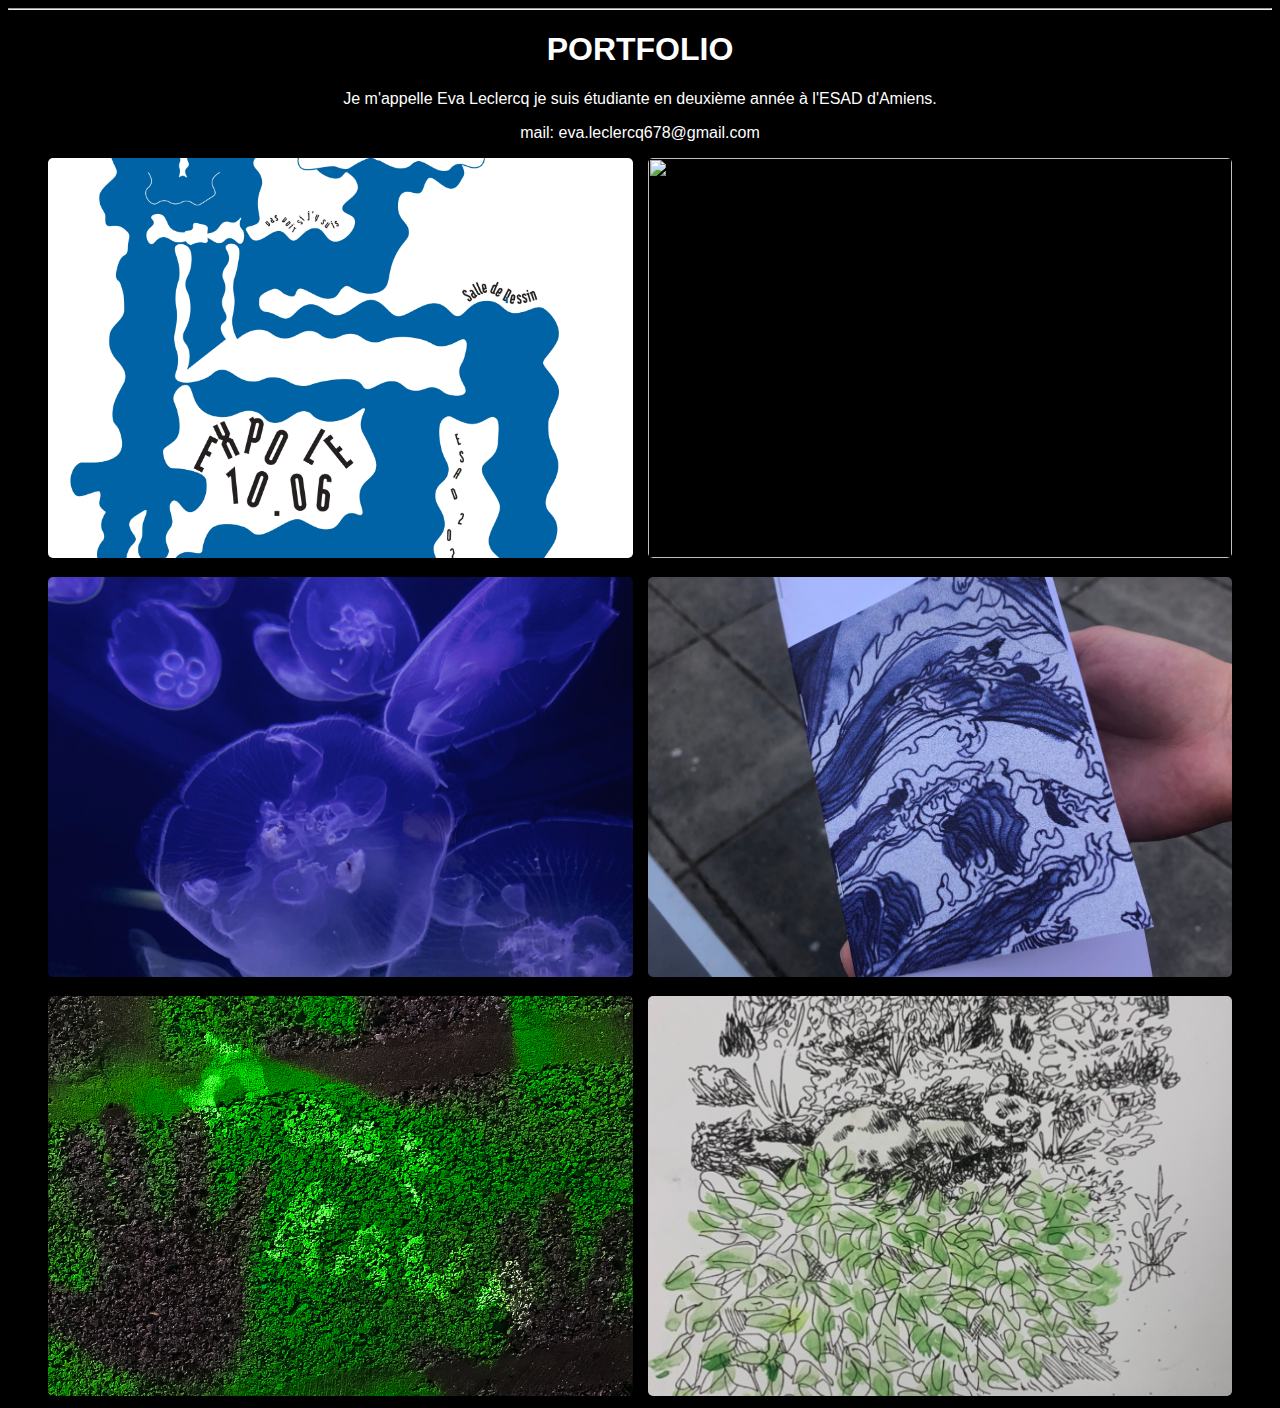
==== index.html @ 04c7aea1 "Add files via upload" ====
<!DOCTYPE html>
<html lang="fr">

<head>
    <meta charset="UTF-8">
    <meta http-equiv="X-UA-Compatible" content="IE=edge">
    <meta name="viewport" content="width=device-width, initial-scale=1.0">
    <title>PORTFOLIO EVA</title>
    <link rel="stylesheet" href="style.css">
   
   
  
</head>

<body>

    <header>
        <div class="header">



    

    </header>



    <hr>

    <div class="haut">


    
    </div>

    <h1>PORTFOLIO</h1>
    <p>Je m'appelle Eva Leclercq je suis étudiante en deuxième année à l'ESAD d'Amiens.
    </p>
<p>mail: eva.leclercq678@gmail.com</p>
   

    <main class="grid-main">
        <div class="grid">
            <a href="gambetta.html"> <img src="media/affiche-expo.jpeg" alt="" class="l"> </a>
            <a href="animaux1.html"> <img src="media/animaux-1/entroupe.jpg" alt="" class="l"> </a>
            <a href="animaux2.html"> <img src="media/an2-méduse.jpg" alt="" class="l"> </a>
            <a href="moby.html"> <img src="media/typo-3.jpg" alt="" class="l"> </a>
            <a href="Dooz.html"> <img src="media/main.jpg" alt="" class="l"> </a>
            <a href="illu.html"> <img src="media/illu/jardin.jpg" alt="" class="l"> </a>
        </div>
    </main>

    

</body>

</html>
---- style.css ----
@media (min-width:700px) {

.main {
    display: block;
}

.grid {
    display: grid;
    max-width: 100%;
    gap: 15px;
    object-fit: cover;
    margin-left: 10px;
    margin-right: 10px;
}

.l {
    max-width: 100%;
    object-fit: cover;
    border-radius: 5px;
    height: auto;
    width: 100%;
    transition: 0.4s;

}

}



@media (min-width:700px) {

    .grid {
        display: grid;
        grid-template-columns: repeat(2, 1fr);
        max-width: 100%;
        margin-left: 40px;
        margin-right: 40px;
        object-fit: cover;
    }

    .l {
        max-width: 100%;
        object-fit: cover;
        border-radius: 5px;
        height: 400px;
        width: 100%;
        transition: 0.4s;

    }
}


.l:hover {
    transform: scale(0.9);
}



@media (max-width:700px) {

    .gridprojet {
        display: block;
        margin-left: 5%;
        margin-right: 5%;
    
    }

    .imgprojet {
        max-width: 100%;
        height: auto;
        object-fit: cover;
        
    }
    .description {
        display: none;
     }
}













@media (min-width:700px) {

   


    .g {
        max-width: 100%;
        object-fit: cover;
        height: auto;
        width: auto;
    }

}

h1{
    text-align: center;
    color: white;
    font-family: 'Franklin Gothic Medium', 'Arial Narrow', Arial, sans-serif;
    background-color: black;
}

div.profile{
    text-align: center;
}

.grille1{
    display: grid;
    grid-template-columns: repeat(3);
    1fr
}

p{
    text-align: center;
    font-family: 'Franklin Gothic Medium', 'Arial Narrow', Arial, sans-serif;
    color: white;
}

body{
    background-color: black;
}
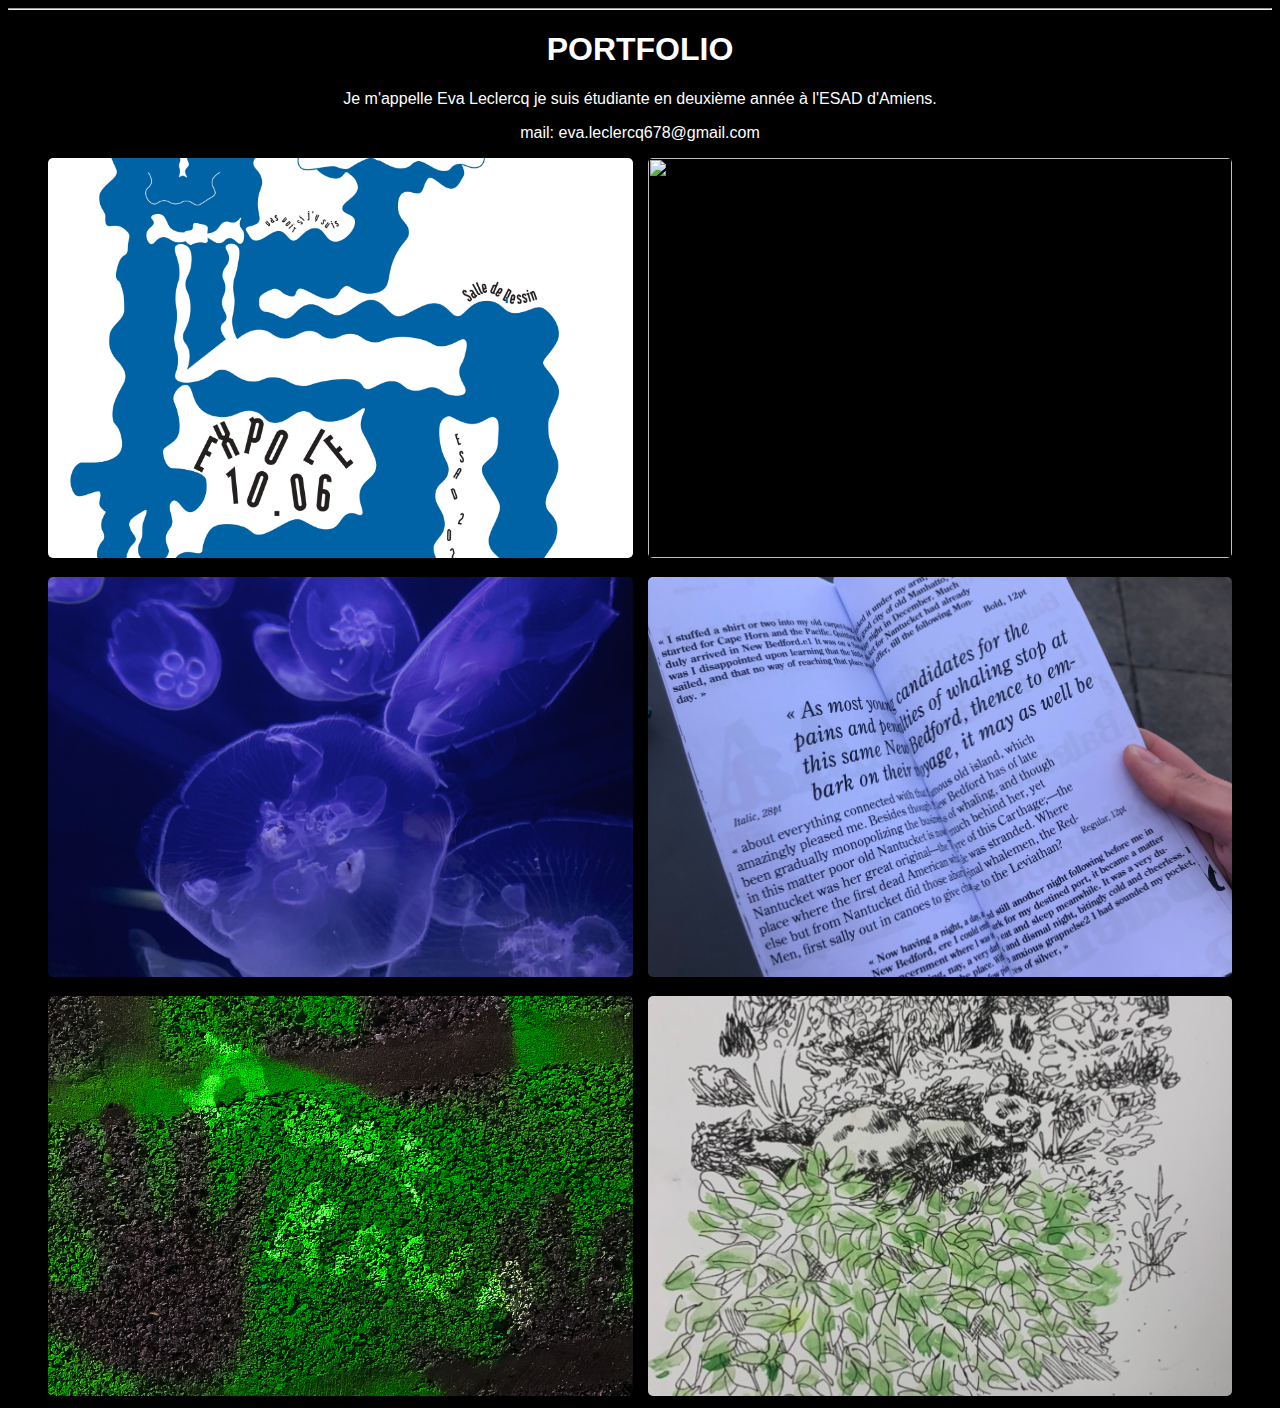
==== commit 30ebc937: "Add files via upload" ====
--- a/index.html
+++ b/index.html
@@ -6,7 +6,7 @@
     <meta http-equiv="X-UA-Compatible" content="IE=edge">
     <meta name="viewport" content="width=device-width, initial-scale=1.0">
     <title>PORTFOLIO EVA</title>
-    <link rel="stylesheet" href="style.css">
+    <link rel="stylesheet" href="index.css">
    
    
   
@@ -44,8 +44,8 @@
             <a href="gambetta.html"> <img src="media/affiche-expo.jpeg" alt="" class="l"> </a>
             <a href="animaux1.html"> <img src="media/animaux-1/entroupe.jpg" alt="" class="l"> </a>
             <a href="animaux2.html"> <img src="media/an2-méduse.jpg" alt="" class="l"> </a>
-            <a href="moby.html"> <img src="media/typo-3.jpg" alt="" class="l"> </a>
-            <a href="Dooz.html"> <img src="media/main.jpg" alt="" class="l"> </a>
+            <a href="moby.html"> <img src="media/photo-typo/typo-1.jpg" alt="" class="l"> </a>
+            <a href="Dooz.html"> <img src="media/photo-dg/main.jpg" alt="" class="l"> </a>
             <a href="illu.html"> <img src="media/illu/jardin.jpg" alt="" class="l"> </a>
         </div>
     </main>
--- a/index.css
+++ b/index.css
@@ -0,0 +1,133 @@
+
+
+
+@media (min-width:700px) {
+
+.main {
+    display: block;
+}
+
+.grid {
+    display: grid;
+    max-width: 100%;
+    gap: 15px;
+    object-fit: cover;
+    margin-left: 10px;
+    margin-right: 10px;
+}
+
+.l {
+    max-width: 100%;
+    object-fit: cover;
+    border-radius: 5px;
+    height: auto;
+    width: 100%;
+    transition: 0.4s;
+
+}
+
+}
+
+
+
+@media (min-width:700px) {
+
+    .grid {
+        display: grid;
+        grid-template-columns: repeat(2, 1fr);
+        max-width: 100%;
+        margin-left: 40px;
+        margin-right: 40px;
+        object-fit: cover;
+    }
+
+    .l {
+        max-width: 100%;
+        object-fit: cover;
+        border-radius: 5px;
+        height: 400px;
+        width: 100%;
+        transition: 0.4s;
+
+    }
+}
+
+
+.l:hover {
+    transform: scale(0.9);
+}
+
+
+
+@media (max-width:700px) {
+
+    .gridprojet {
+        display: block;
+        margin-left: 5%;
+        margin-right: 5%;
+    
+    }
+
+    .imgprojet {
+        max-width: 100%;
+        height: auto;
+        object-fit: cover;
+        
+    }
+    .description {
+        display: none;
+     }
+}
+
+
+
+
+
+
+
+
+
+
+
+
+
+@media (min-width:700px) {
+
+   
+
+
+    .g {
+        max-width: 100%;
+        object-fit: cover;
+        height: auto;
+        width: auto;
+    }
+
+}
+
+h1{
+    text-align: center;
+    color: white;
+    font-family: 'Franklin Gothic Medium', 'Arial Narrow', Arial, sans-serif;
+    background-color: black;
+}
+
+div.profile{
+    text-align: center;
+}
+
+.grille1{
+    display: grid;
+    grid-template-columns: repeat(3);
+    1fr
+}
+
+p{
+    text-align: center;
+    font-family: 'Franklin Gothic Medium', 'Arial Narrow', Arial, sans-serif;
+    color: white;
+}
+
+body{
+    background-color: black;
+}